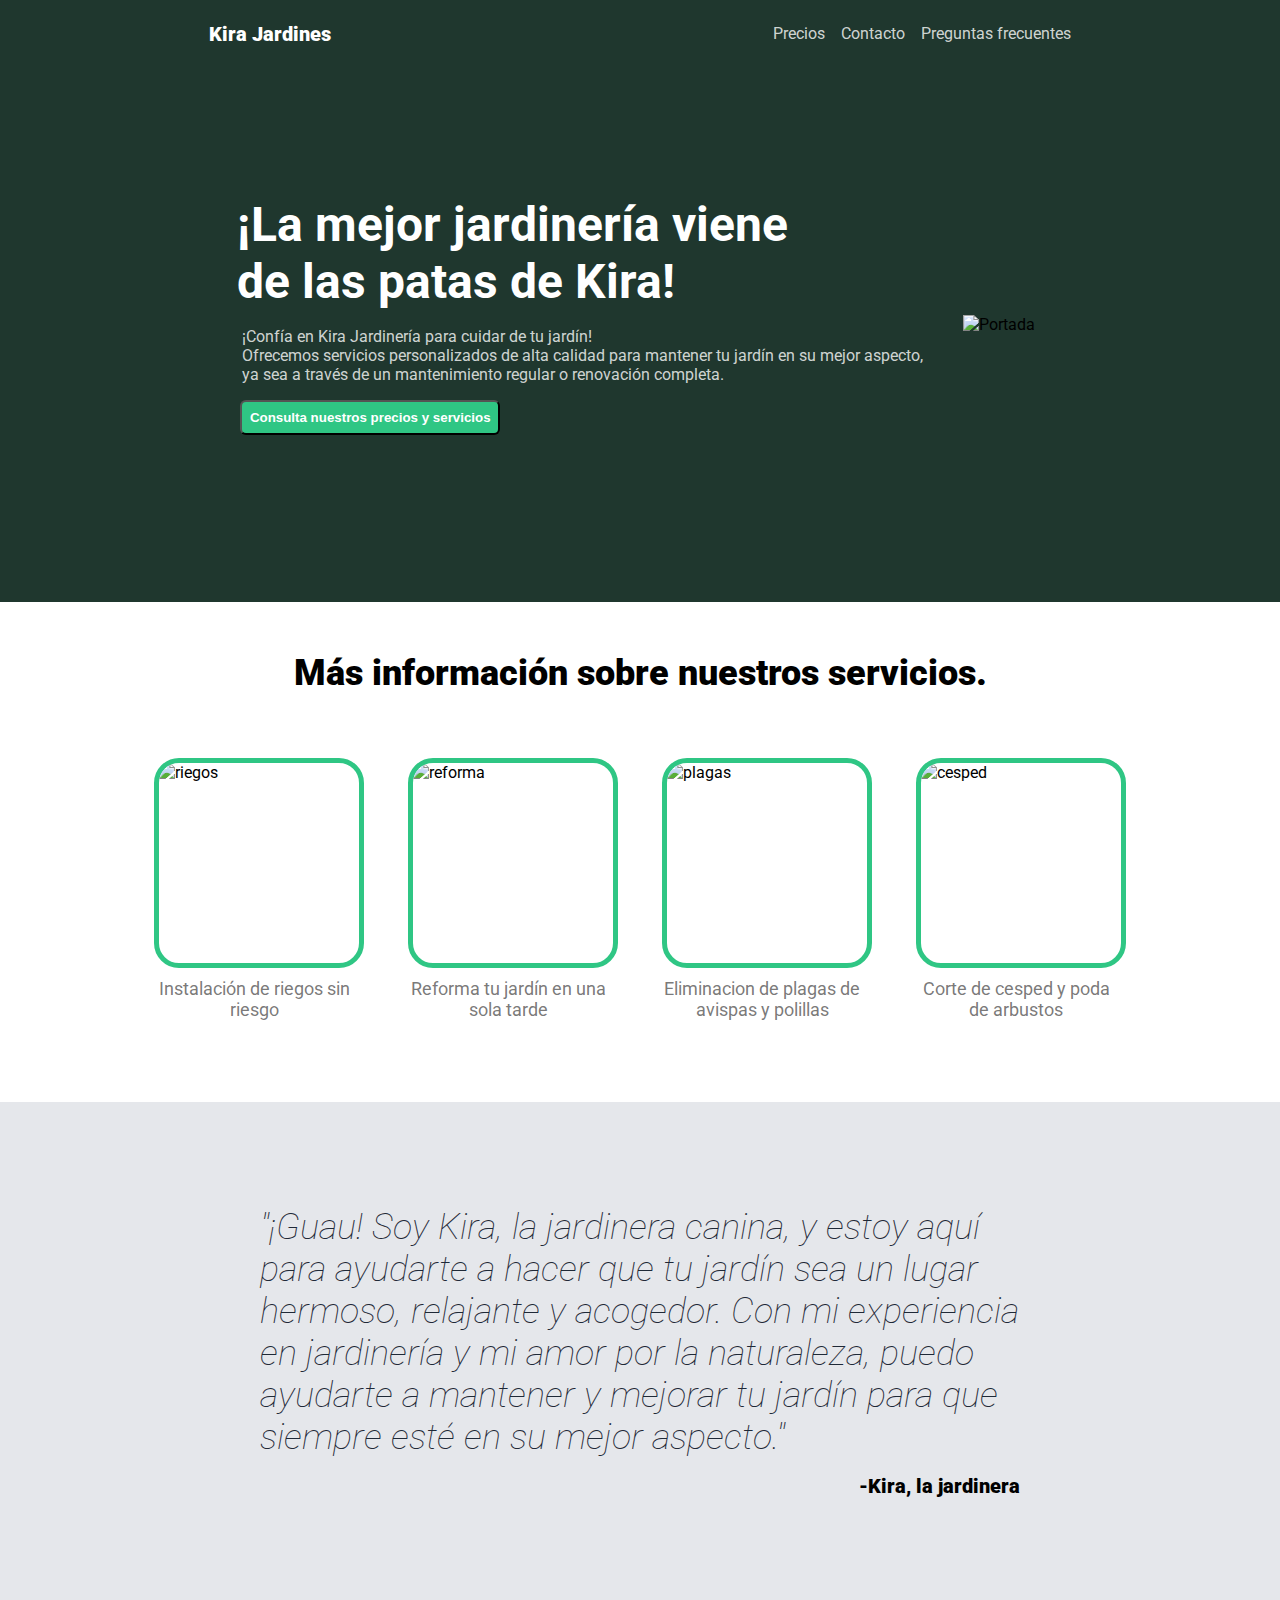
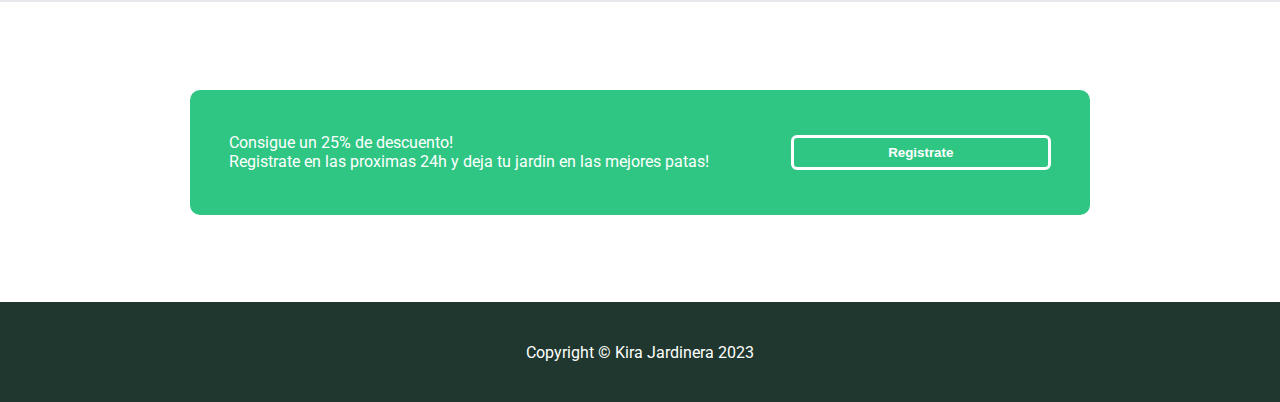
==== index.html @ 0126cf0c "added faq page html and css begining" ====
<!DOCTYPE html>
<html lang="en">
<head>
    <meta charset="UTF-8">
    <meta http-equiv="X-UA-Compatible" content="IE=edge">
    <meta name="viewport" content="width=device-width, initial-scale=1.0">
    <title>Kira Jardinería</title>
    <link rel="stylesheet" href="style.css">
    <link rel="preconnect" href="https://fonts.googleapis.com">
<link rel="preconnect" href="https://fonts.gstatic.com" crossorigin>
<link href="https://fonts.googleapis.com/css2?family=Roboto:ital,wght@0,100;0,300;0,400;0,500;0,700;0,900;1,100;1,300;1,400;1,500;1,700;1,900&display=swap" rel="stylesheet">
</head>


<body>
    <div class="todo">
    <!--Parte del header-->

    <div class="header">
        <div class="logo">Kira Jardines</div>
        <ul class="links">
           <li><a href="/precios.html">Precios</a></li>
           <li><a href="/contacto/contacto.html">Contacto</a></li>
           <li><a href="/faq/faq.html">Preguntas frecuentes</a></li>
        </ul>
    </div>

    <!--Parte debajo del header-->
    <div class="contenedor0">
    <div class="contenedor1">
        <div class="c1izq"><h1>¡La mejor jardinería viene  <br> de las patas de Kira!</h1>
        <p>¡Confía en Kira Jardinería para cuidar de tu jardín!<br> Ofrecemos servicios personalizados de alta calidad para mantener tu jardín en su mejor aspecto, <br> ya sea a través de un mantenimiento regular o renovación completa.</p>
        <a href="/precios/precios.html"><button>Consulta nuestros precios y servicios </button></a>  
        </div>
        <div class="c1dcha"><img src="images/Kira jardinera/portada.JPG" alt="Portada"></div>
    </div>
    </div>

    <!--Parte info-->

    <div class="contenedor2">
        <div class="subcont2">
        <div class="subtit"><h1>Más información sobre nuestros servicios.</h1></div>
        <div class="imgstxt">
            <div class="imgs">
                <div class="col"><img src="images/Kira jardinera/riego.JPG" alt="riegos">
                <div class="txt"> Instalación de riegos sin riesgo</div></div>

                <div class="col"><img src="images/Kira jardinera/reformas.JPG" alt="reforma">
                <div class="txt"> Reforma tu jardín en una sola tarde</div></div>

                <div class="col"><img src="images/Kira jardinera/plagas.JPG" alt="plagas">
                <div class="txt"> Eliminacion de plagas de avispas y polillas </div></div>

                <div class="col"><img src="images/Kira jardinera/cesped.JPG" alt="cesped"> 
                <div class="txt"> Corte de cesped y poda de arbustos</div></div>
            </div>
        </div>
    </div>
    </div>


    <!--Parte cita-->

    <div class="contenedor3">
        <div class="contenedor31">
            <div class="cita">"¡Guau! Soy Kira, la jardinera canina, y estoy aquí para ayudarte a hacer que tu jardín sea un lugar hermoso, relajante y acogedor. Con mi experiencia en jardinería y mi amor por la naturaleza, puedo ayudarte a mantener y mejorar tu jardín para que siempre esté en su mejor aspecto."</div>
            <div class="autor">-Kira, la jardinera</div>
        </div>
    </div>


    <!--Parte anuncio-->

    <div class="contenedor4">
        <div class="contazul">
            <div class="coni">
                <div class="coniar">Consigue un 25% de descuento!</div>
                <div class="coniar">Registrate en las proximas 24h y deja tu jardin en las mejores patas!</div>
            </div>
            <div class="cond"><button>Registrate</button></div>
        </div>
    </div>

    <!--Parte copy-->

    <div class="contenedor5">
        <div class="copy">Copyright © Kira Jardinera 2023</div>
    </div>
</div>

</body>
</html>
---- style.css ----
body {
    background-color: #1f372e;
    display: flex;
    flex-direction: column;
    height: 100vh;
    width: 100%;
    margin: 0;
    flex-wrap: nowrap;
    font-family: 'Roboto', sans-serif;
}

.todo {
    margin: 0;
    width: 100%;
}

/*Parte del header*/
.header{
    color: white;
    display: flex;
    justify-content: space-around;
    align-items: center;
    padding: 8px;
}

.logo {
    font-size: 20px;
    font-weight: 900;
}

.links {
     display: flex;
     gap: 16px;
}

ul {
    list-style-type: none;
}

a {
    text-decoration: none;
    color: rgba(255, 255, 255, 0.797);
}



/*Debajo Header*/

.contenedor1 {
    display: flex;
    height: 45vh;
    justify-content: center;
    gap: 16px;
    align-items: center;
    flex-shrink: 1;
    flex: 1;
    padding-top: 30px;
    padding-bottom: 100px;
}

.c1izq {
    display: flex;
    flex-direction: column;
    padding: 8px;
    
    
}

.c1izq > h1 {
    font-size: 48px;
    color: white;
}

p{
    display: flex;
    
    margin-top: -15px;
    margin-left: 4.5px;
    color: rgba(255, 255, 255, 0.797);
}

.c1dcha > img {
    margin-top: 50px;
    width: 450px;
    height: 300px;
    padding: 16px;
}

button {
    width: 260px;
    height: 35px;
    margin-left: 3px;
    background-color: #2fc684;
    color: white;
    border-radius: 6px;
    padding: 15px px;
    font-weight: 700;
    text-align: center;
}

.c1izq h1, .c1izq p {
    white-space: nowrap;
 } 

/*Parte info*/

.contenedor2 {
    display: flex;
    max-width: 100%;
    max-width: 100%;
    margin: 0;
    height: 500px;
    justify-content: center;
    background-color: white;
    
}


.subtit h1 {
    margin-top: 50px;
    display: flex;
    font-size: 36px;
    text-align: center;
    font-weight: 900;
    align-items: center;
    justify-content: center;
}

.imgstxt {
    display: flex;
    align-items: center;
    
}

.imgs {
    display: flex;
    height: 300px;
    align-items: center;
    flex-wrap: nowrap;
    margin-top: 50px;
}

.col > img {
    height: 200px;
    width: 200px;
    border: solid  #2fc684;
    border-radius: 25px;
    border-width: 5px;

}

.col {
    display: flex;
    flex-direction: column;
    justify-content: center;
    margin: 22px;

    
}

.txt {
    display: flex;
    text-align: center;
    margin-top: 10px;
    height: 100px;
    width: 200px;
    gap: 8px;
    word-wrap: break-word;
    color: rgba(87, 86, 86, 0.797);
    font-size: 18px;
}



/*Parte cita*/

.contenedor3 {
    display: flex;
    flex-direction: column;
    max-width: 100%;
    margin: 0;
    height: 500px;
    justify-content: center;
    align-items: center;
    background-color: #E5E7EB;

    
}

.contenedor31 {
    display: flex;
    flex-direction: column;
    align-items: center;
  }

.cita {
    display: flex;
    word-wrap: break-word;
    width: 760px;
    font-size: 36px;
    font-weight:100;
    font-style: italic;
    color: #1F2937;

}

.autor {
    display: flex;
    flex-wrap: nowrap;
    align-self: flex-end;
    margin-top: 16px;
    font-weight: 900;
    font-size: 20px;
}


/*Parte anuncio*/

.contenedor4 {
    display: flex;
    background-color: white;
    max-width: 100%;
    height: 300px;
    justify-content: center;
    align-items: center;
}

.contazul {
    display: flex;
    flex-direction: row;
    height: 125px;
    width: 900px;
    background-color: #2fc684;
    color: white;
    border-radius: 10px;
    align-items: center;
    justify-content: space-around;
}

.coni {
    display: flex;
    flex-direction: column;

}

.cond {
    display: flex;

}

.cond > button {
    border: solid white;
}

/*Parte copyright*/

.contenedor5 {
    display: flex;
    justify-content: center;
    align-items: center;
    background-color: #1f372e;
    max-width: 100%;
    height: 100px;
}

.copy {
    color: white;
}
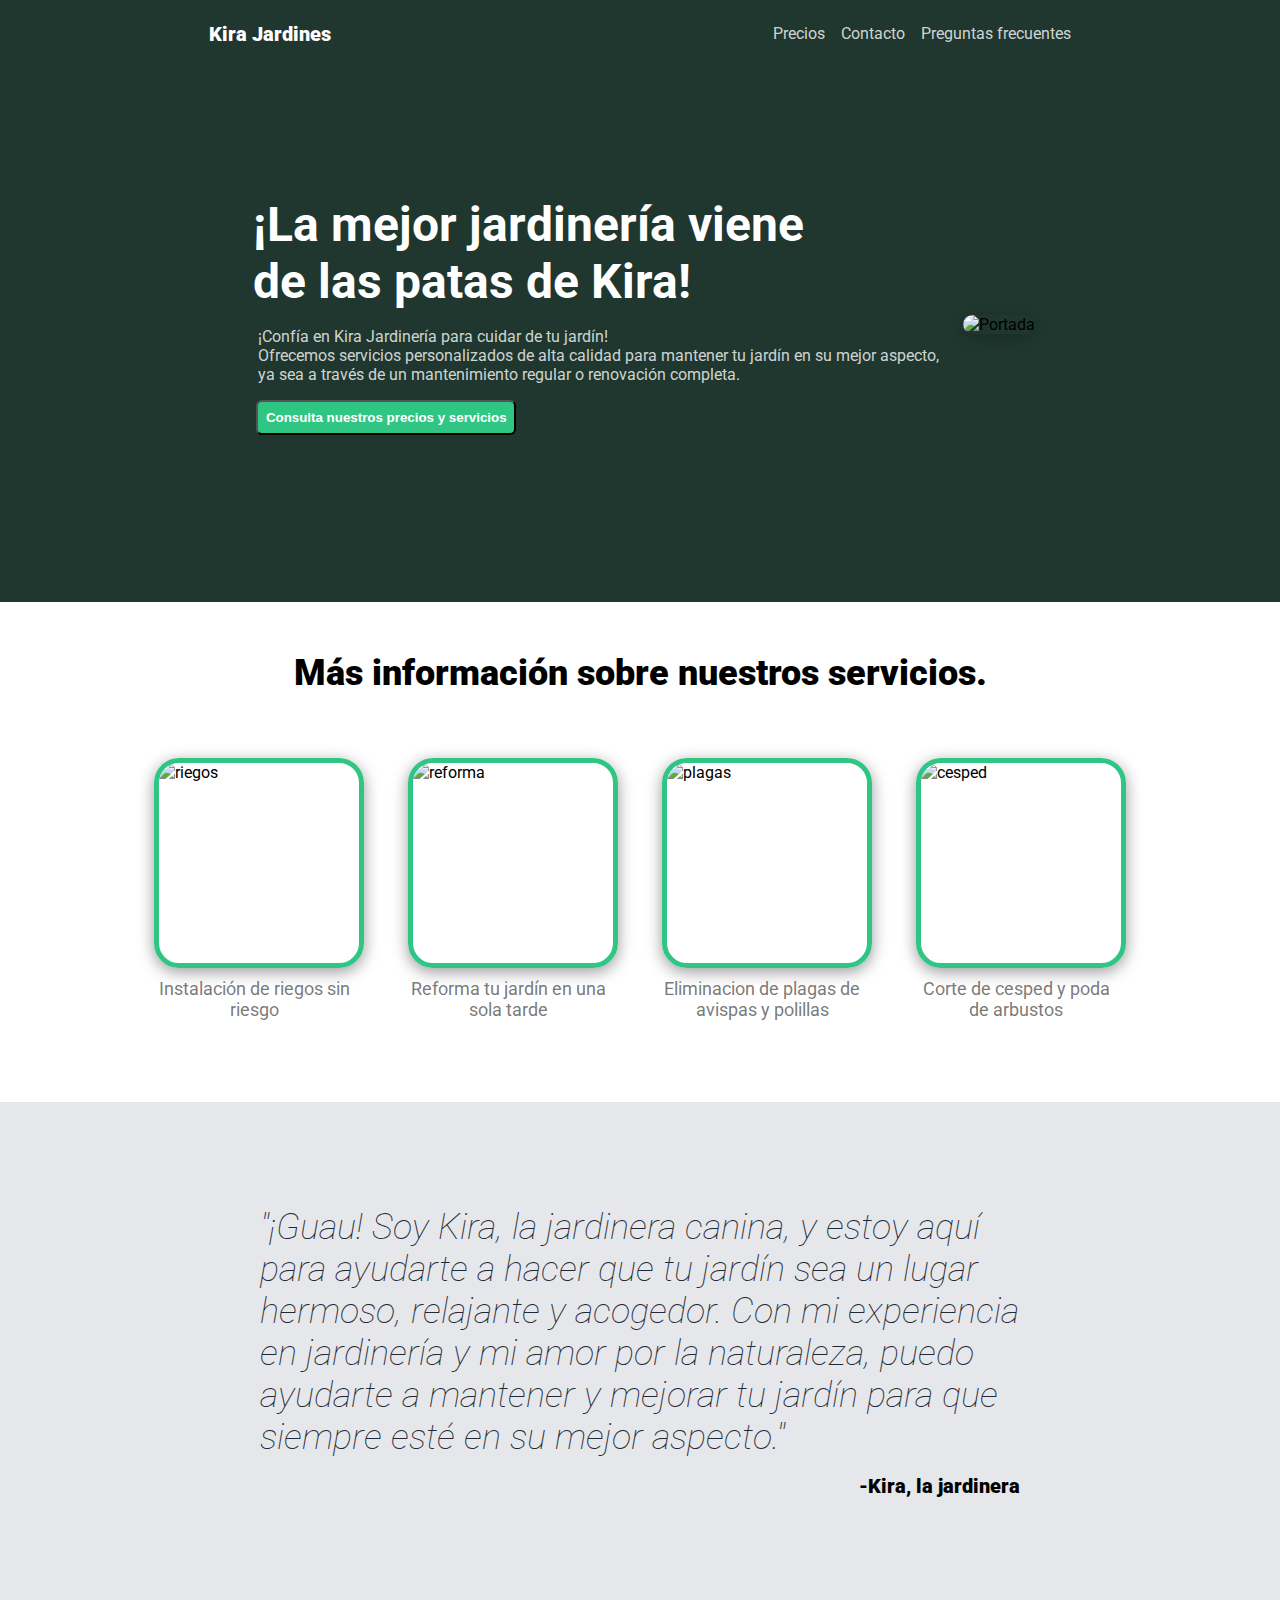
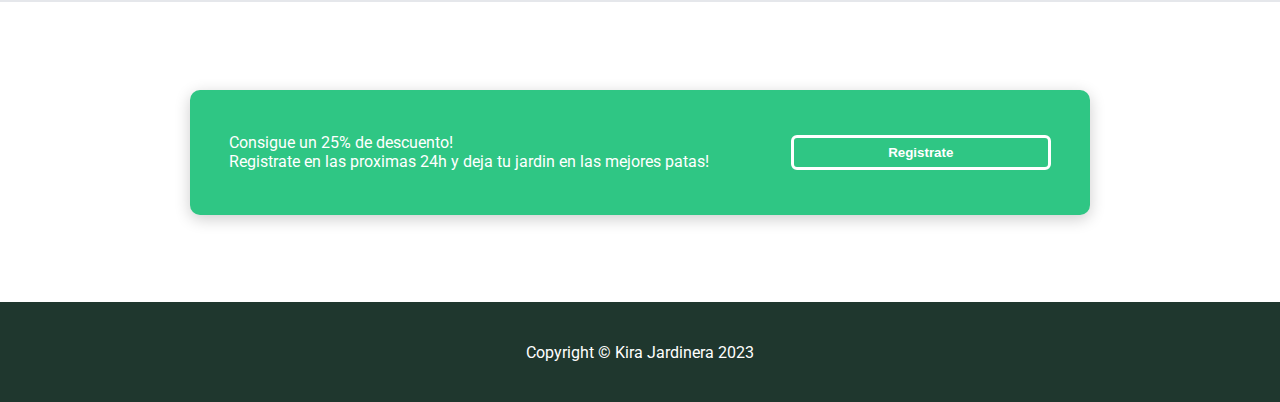
==== commit 3468f0b3: "Fixed green container in index bottom" ====
--- a/index.html
+++ b/index.html
@@ -19,13 +19,13 @@
     <div class="header">
         <div class="logo">Kira Jardines</div>
         <ul class="links">
-           <li><a href="/precios.html">Precios</a></li>
+           <li><a href="/precios/precios.html">Precios</a></li>
            <li><a href="/contacto/contacto.html">Contacto</a></li>
            <li><a href="/faq/faq.html">Preguntas frecuentes</a></li>
         </ul>
     </div>
 
-    <!--Parte debajo del header-->
+        
     <div class="contenedor0">
     <div class="contenedor1">
         <div class="c1izq"><h1>¡La mejor jardinería viene  <br> de las patas de Kira!</h1>
@@ -73,7 +73,7 @@
     <!--Parte anuncio-->
 
     <div class="contenedor4">
-        <div class="contazul">
+        <div class="contv">
             <div class="coni">
                 <div class="coniar">Consigue un 25% de descuento!</div>
                 <div class="coniar">Registrate en las proximas 24h y deja tu jardin en las mejores patas!</div>
--- a/style.css
+++ b/style.css
@@ -83,7 +83,8 @@
     margin-top: 50px;
     width: 450px;
     height: 300px;
-    padding: 16px;
+    border-radius: 10px;
+    box-shadow: 0px 4px 16px rgba(0, 0, 0, 0.2);
 }
 
 button {
@@ -146,6 +147,7 @@
     border: solid  #2fc684;
     border-radius: 25px;
     border-width: 5px;
+    box-shadow: 0px 4px 16px rgba(0, 0, 0, 0.4);
 
 }
 
@@ -225,7 +227,7 @@
     align-items: center;
 }
 
-.contazul {
+.contv {
     display: flex;
     flex-direction: row;
     height: 125px;
@@ -235,6 +237,7 @@
     border-radius: 10px;
     align-items: center;
     justify-content: space-around;
+    box-shadow: 0px 4px 16px rgba(0, 0, 0, 0.2);
 }
 
 .coni {
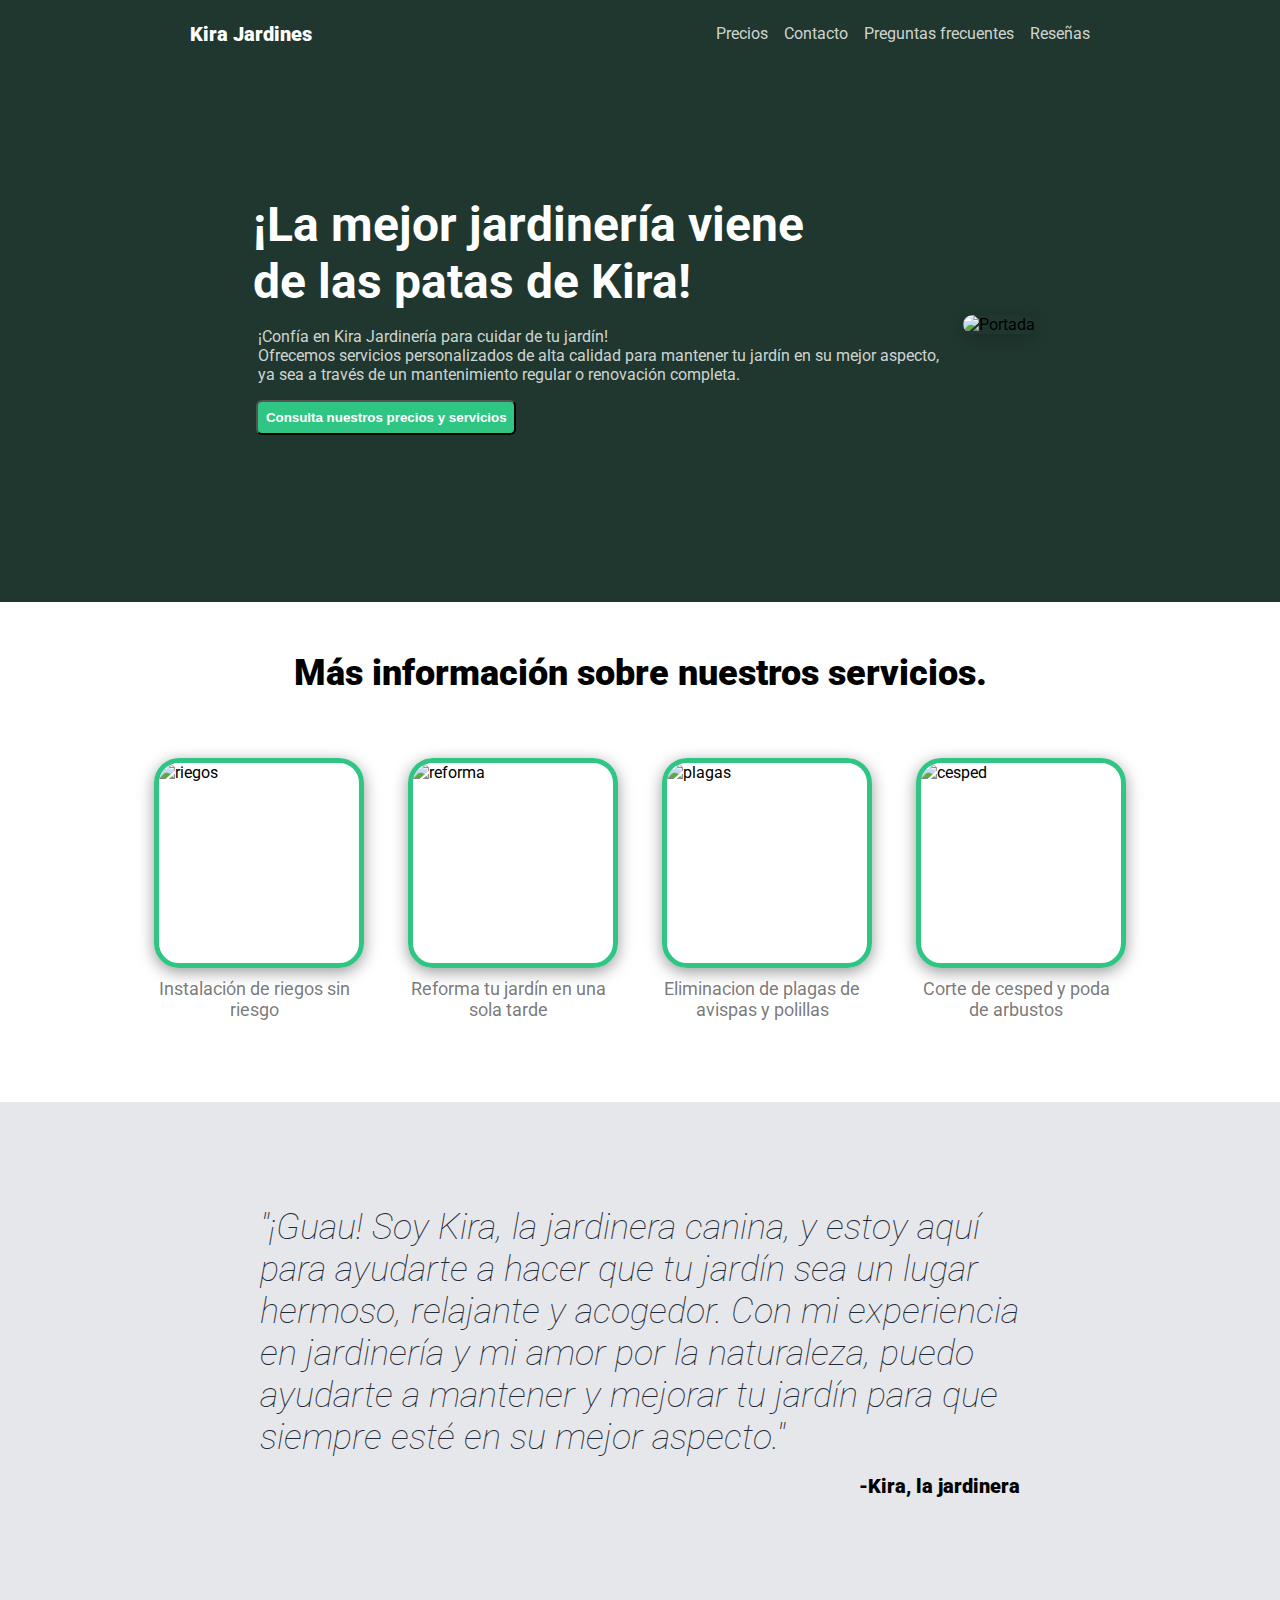
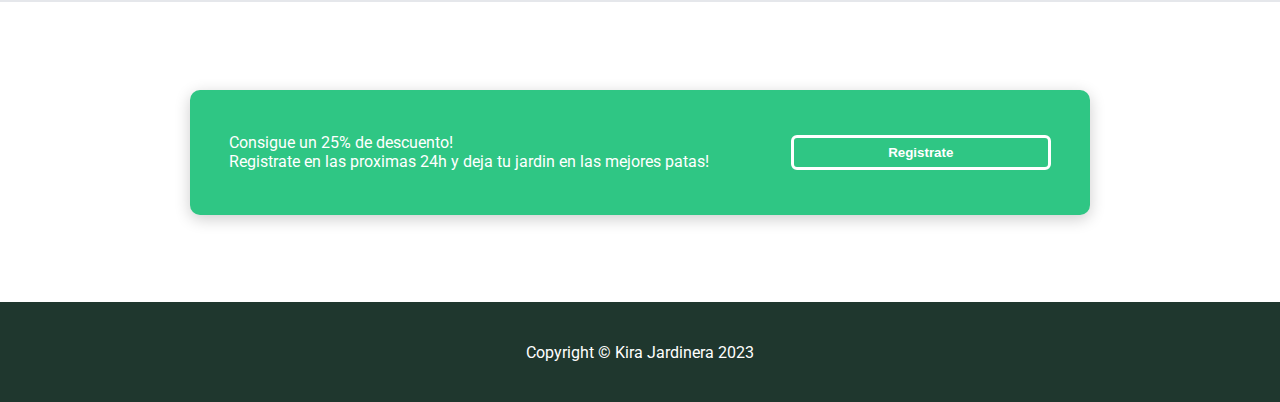
==== commit 21663579: "Added new page called resenas" ====
--- a/index.html
+++ b/index.html
@@ -22,6 +22,7 @@
            <li><a href="/precios/precios.html">Precios</a></li>
            <li><a href="/contacto/contacto.html">Contacto</a></li>
            <li><a href="/faq/faq.html">Preguntas frecuentes</a></li>
+           <li><a href="/Resenas/Resenas.html">Reseñas</a></li>
         </ul>
     </div>
 
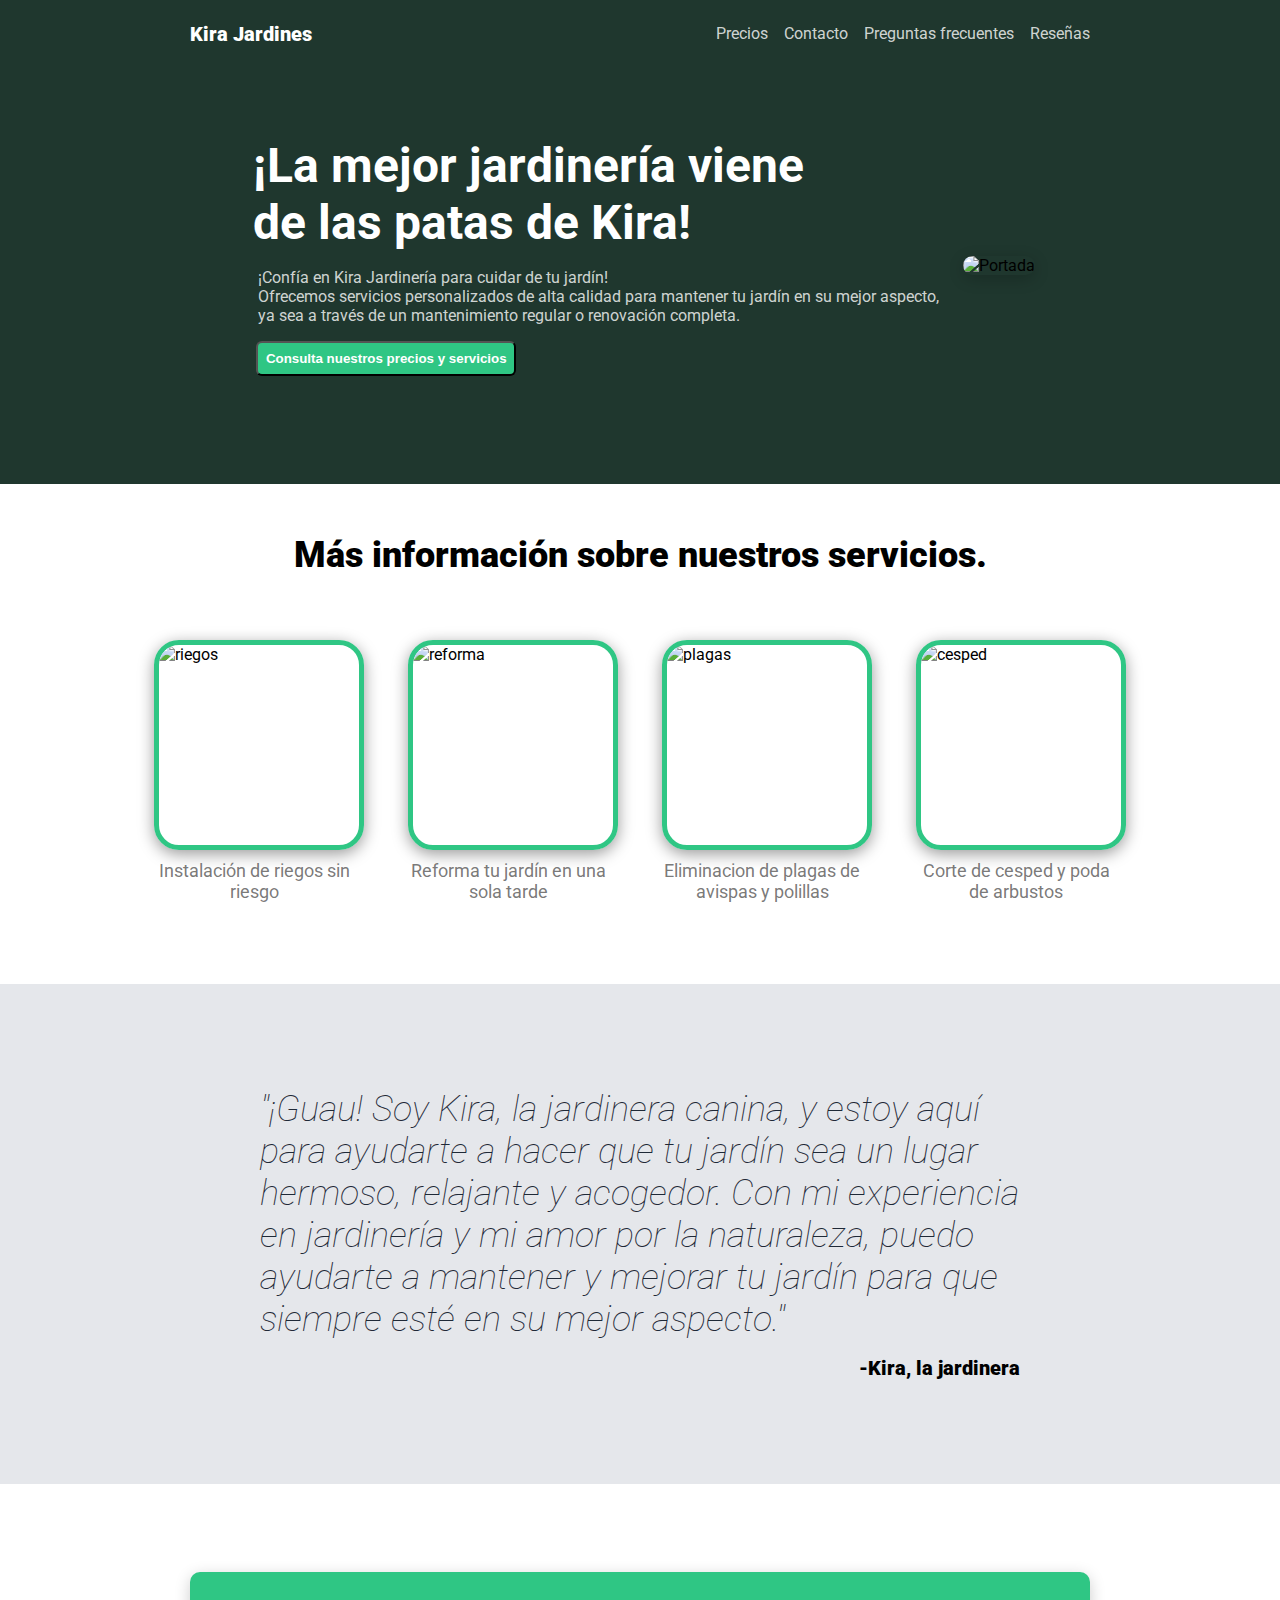
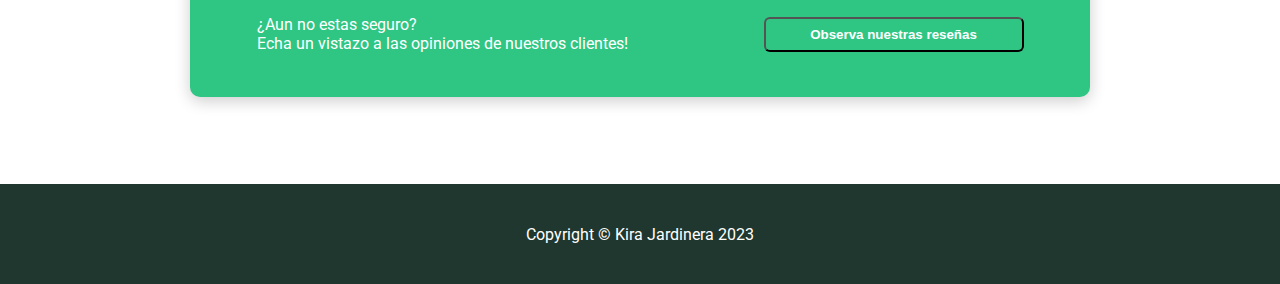
==== commit d061e7f4: "linked index to resenas page" ====
--- a/index.html
+++ b/index.html
@@ -76,10 +76,10 @@
     <div class="contenedor4">
         <div class="contv">
             <div class="coni">
-                <div class="coniar">Consigue un 25% de descuento!</div>
-                <div class="coniar">Registrate en las proximas 24h y deja tu jardin en las mejores patas!</div>
+                <div class="coniar">¿Aun no estas seguro?</div>
+                <div class="coniar">Echa un vistazo a las opiniones de nuestros clientes!</div>
             </div>
-            <div class="cond"><button>Registrate</button></div>
+            <div class="cond"><a href="/Resenas/Resenas.html"><button>Observa nuestras reseñas</button></a></div>
         </div>
     </div>
 
--- a/style.css
+++ b/style.css
@@ -2,7 +2,6 @@
     background-color: #1f372e;
     display: flex;
     flex-direction: column;
-    height: 100vh;
     width: 100%;
     margin: 0;
     flex-wrap: nowrap;
@@ -48,14 +47,12 @@
 
 .contenedor1 {
     display: flex;
-    height: 45vh;
-    justify-content: center;
+    justify-content: center;
+    align-items: center;
     gap: 16px;
-    align-items: center;
-    flex-shrink: 1;
-    flex: 1;
     padding-top: 30px;
     padding-bottom: 100px;
+    flex-wrap: wrap;
 }
 
 .c1izq {
@@ -231,7 +228,7 @@
     display: flex;
     flex-direction: row;
     height: 125px;
-    width: 900px;
+    width: 900px;           
     background-color: #2fc684;
     color: white;
     border-radius: 10px;
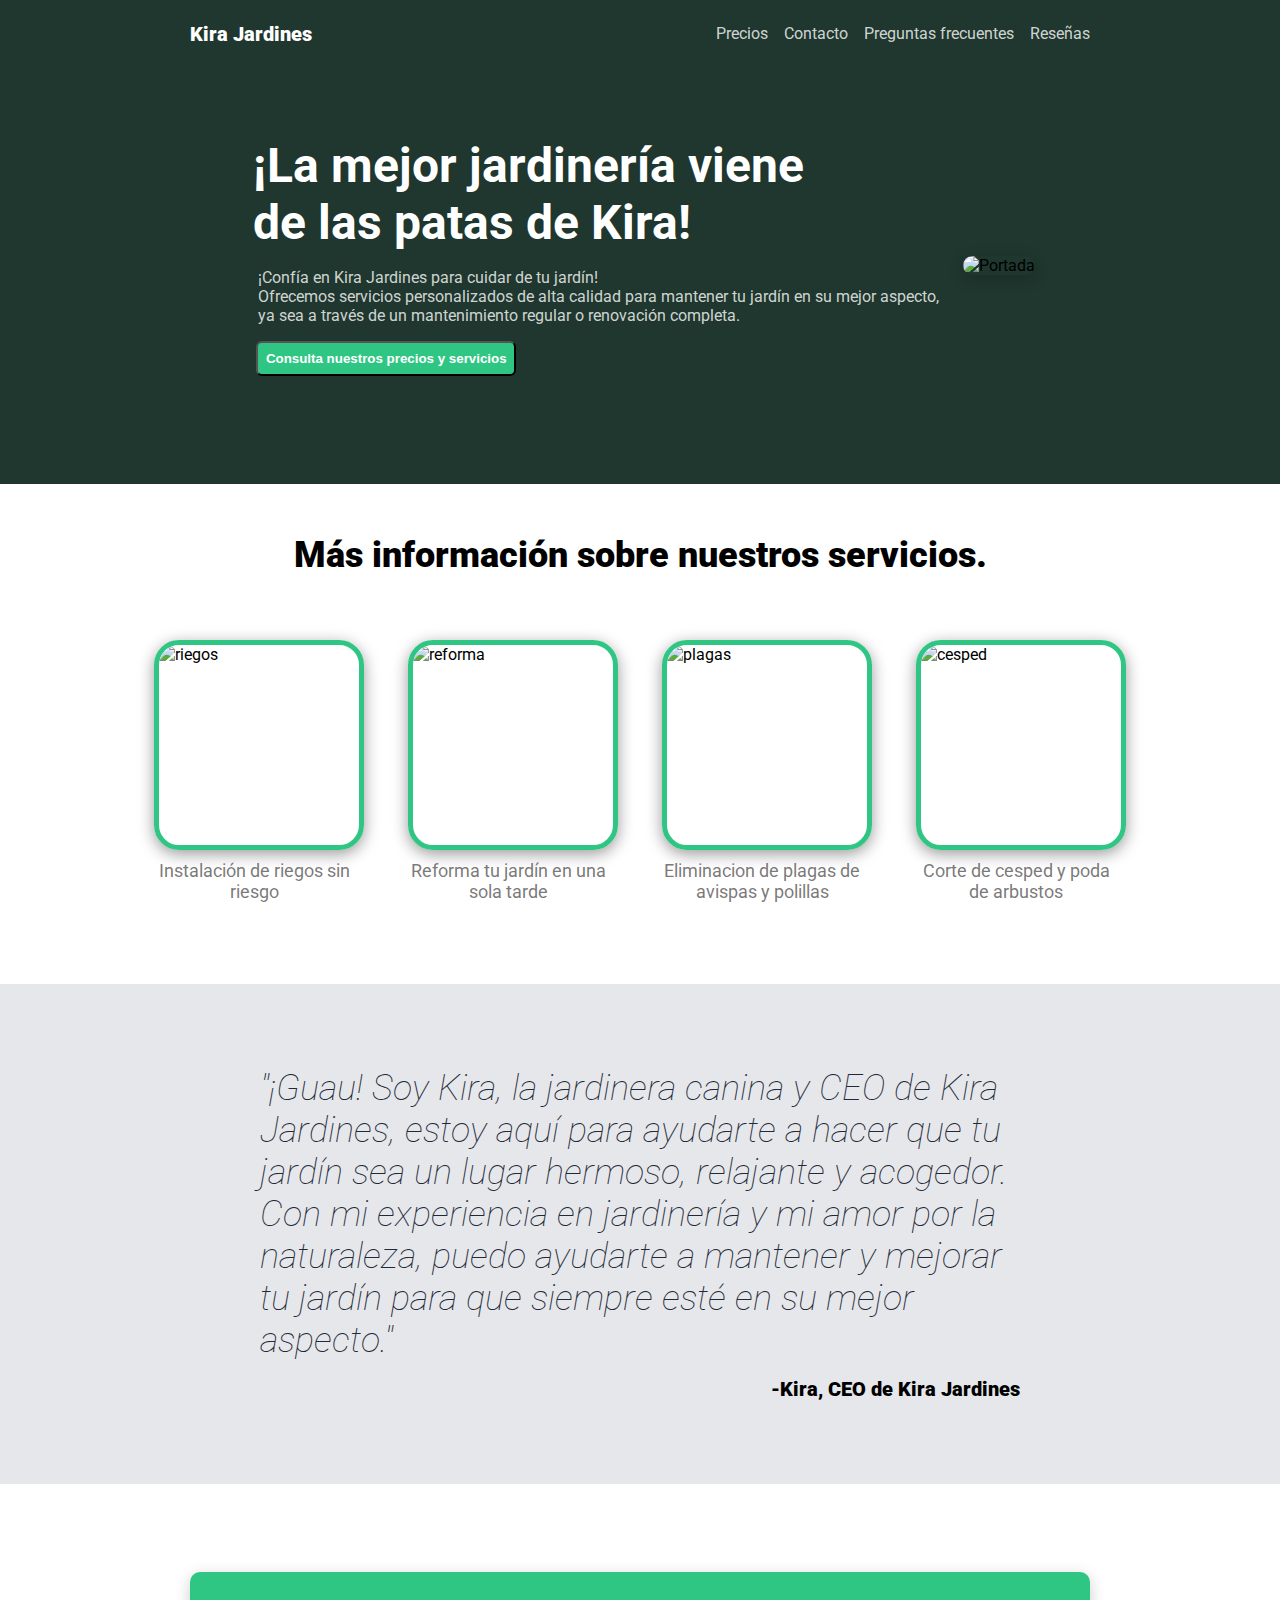
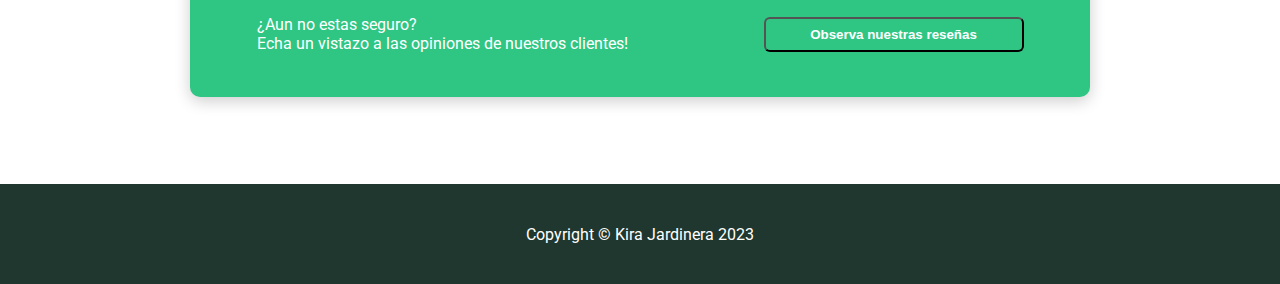
==== commit 42a13ae4: "Fixed Typos" ====
--- a/index.html
+++ b/index.html
@@ -4,7 +4,7 @@
     <meta charset="UTF-8">
     <meta http-equiv="X-UA-Compatible" content="IE=edge">
     <meta name="viewport" content="width=device-width, initial-scale=1.0">
-    <title>Kira Jardinería</title>
+    <title>Kira Jardines</title>
     <link rel="stylesheet" href="style.css">
     <link rel="preconnect" href="https://fonts.googleapis.com">
 <link rel="preconnect" href="https://fonts.gstatic.com" crossorigin>
@@ -30,7 +30,7 @@
     <div class="contenedor0">
     <div class="contenedor1">
         <div class="c1izq"><h1>¡La mejor jardinería viene  <br> de las patas de Kira!</h1>
-        <p>¡Confía en Kira Jardinería para cuidar de tu jardín!<br> Ofrecemos servicios personalizados de alta calidad para mantener tu jardín en su mejor aspecto, <br> ya sea a través de un mantenimiento regular o renovación completa.</p>
+        <p>¡Confía en Kira Jardines para cuidar de tu jardín!<br> Ofrecemos servicios personalizados de alta calidad para mantener tu jardín en su mejor aspecto, <br> ya sea a través de un mantenimiento regular o renovación completa.</p>
         <a href="/precios/precios.html"><button>Consulta nuestros precios y servicios </button></a>  
         </div>
         <div class="c1dcha"><img src="images/Kira jardinera/portada.JPG" alt="Portada"></div>
@@ -65,8 +65,8 @@
 
     <div class="contenedor3">
         <div class="contenedor31">
-            <div class="cita">"¡Guau! Soy Kira, la jardinera canina, y estoy aquí para ayudarte a hacer que tu jardín sea un lugar hermoso, relajante y acogedor. Con mi experiencia en jardinería y mi amor por la naturaleza, puedo ayudarte a mantener y mejorar tu jardín para que siempre esté en su mejor aspecto."</div>
-            <div class="autor">-Kira, la jardinera</div>
+            <div class="cita">"¡Guau! Soy Kira, la jardinera canina y CEO de Kira Jardines, estoy aquí para ayudarte a hacer que tu jardín sea un lugar hermoso, relajante y acogedor. Con mi experiencia en jardinería y mi amor por la naturaleza, puedo ayudarte a mantener y mejorar tu jardín para que siempre esté en su mejor aspecto."</div>
+            <div class="autor">-Kira, CEO de Kira Jardines</div>
         </div>
     </div>
 
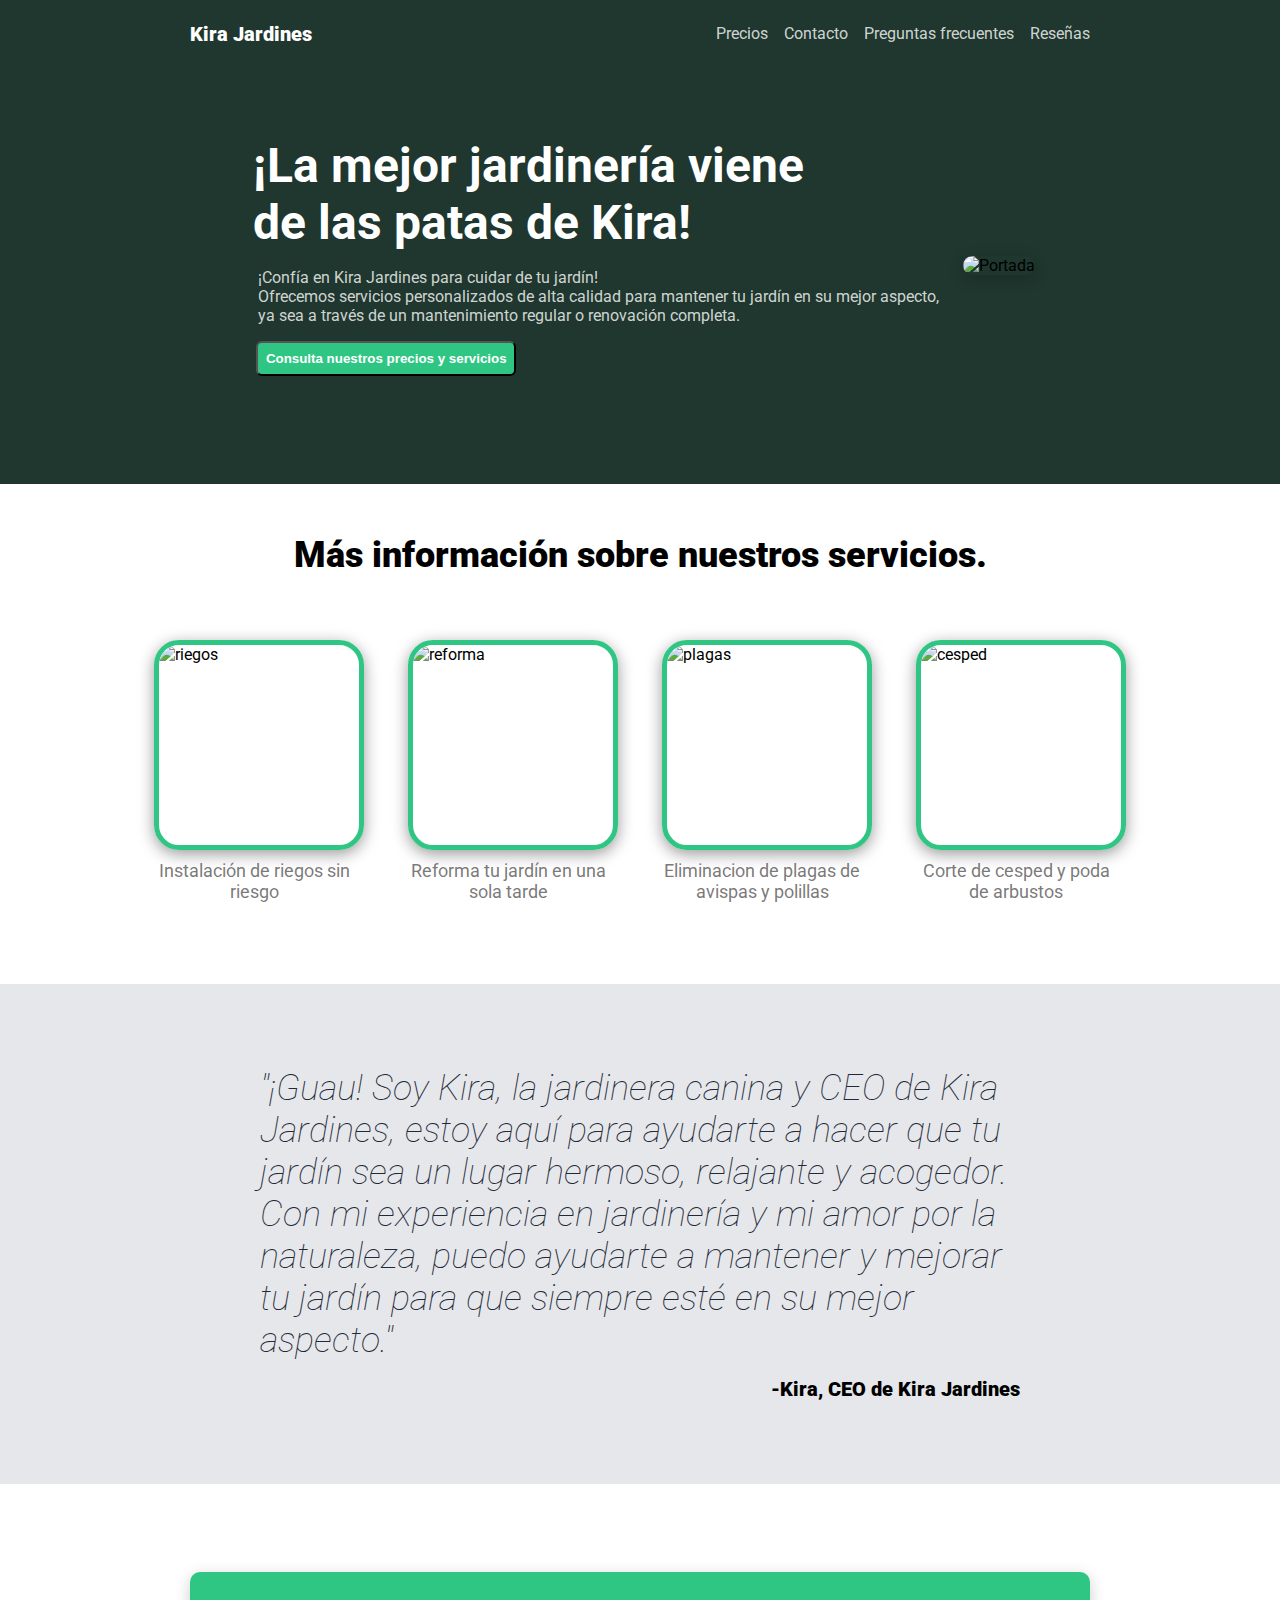
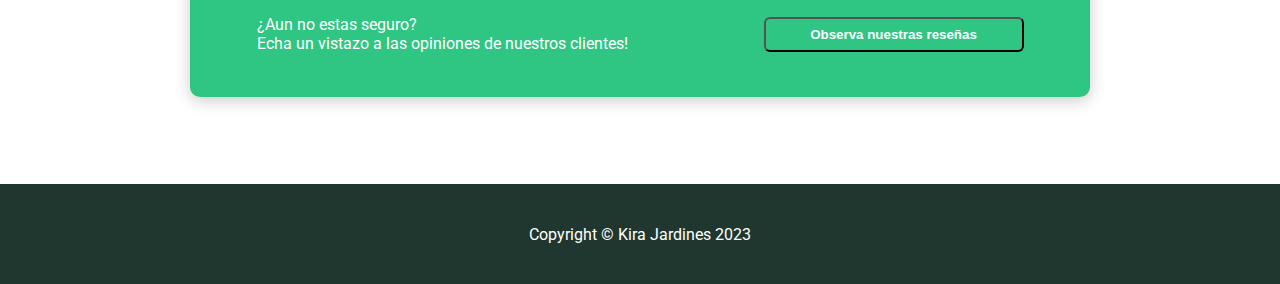
==== commit c7bee1e3: "Changed copyright part typo" ====
--- a/index.html
+++ b/index.html
@@ -86,7 +86,7 @@
     <!--Parte copy-->
 
     <div class="contenedor5">
-        <div class="copy">Copyright © Kira Jardinera 2023</div>
+        <div class="copy">Copyright © Kira Jardines 2023</div>
     </div>
 </div>
 
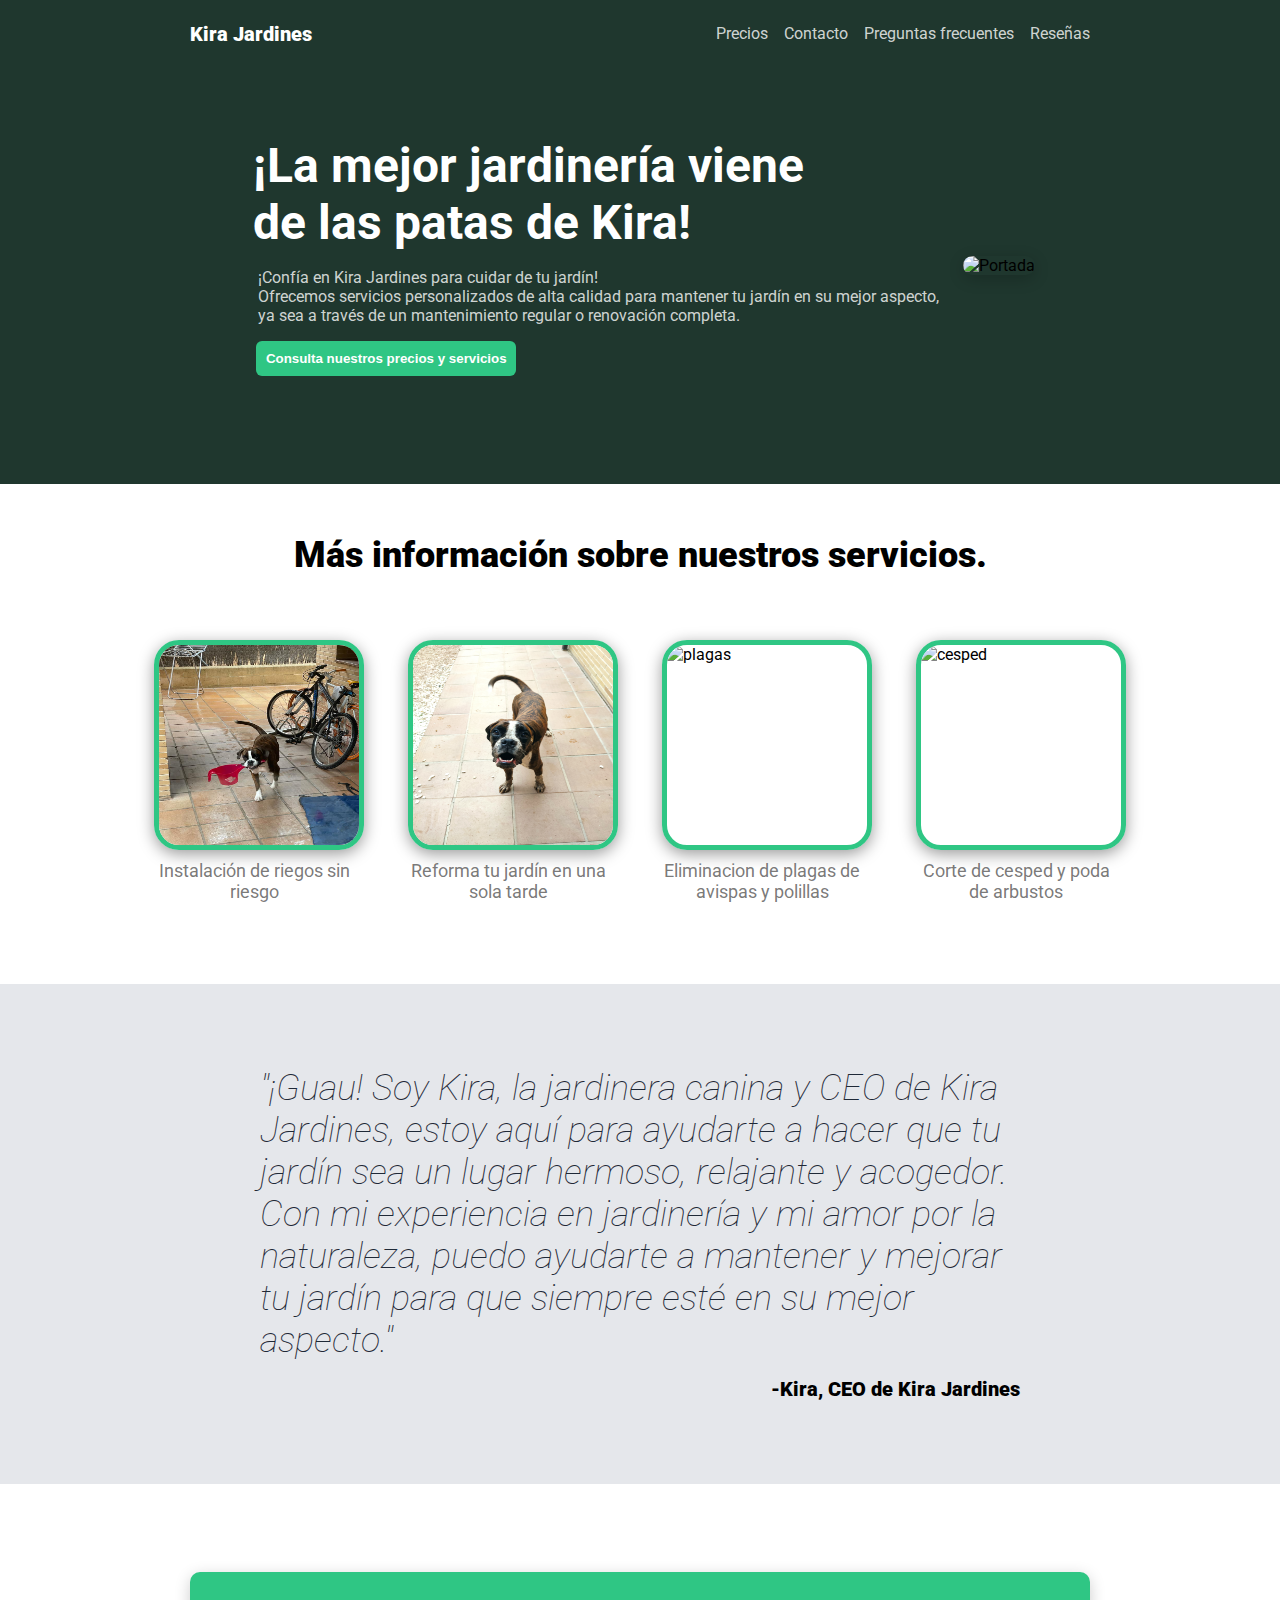
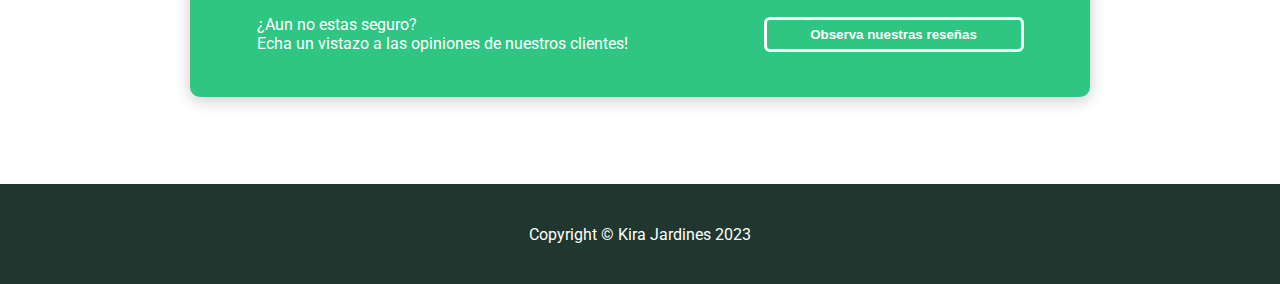
==== commit 0fcc5040: "fixed index paths" ====
--- a/index.html
+++ b/index.html
@@ -19,10 +19,10 @@
     <div class="header">
         <div class="logo">Kira Jardines</div>
         <ul class="links">
-           <li><a href="/precios/precios.html">Precios</a></li>
-           <li><a href="/contacto/contacto.html">Contacto</a></li>
-           <li><a href="/faq/faq.html">Preguntas frecuentes</a></li>
-           <li><a href="/Resenas/Resenas.html">Reseñas</a></li>
+           <li><a href="precios/precios.html">Precios</a></li>
+           <li><a href="contacto/contacto.html">Contacto</a></li>
+           <li><a href="faq/faq.html">Preguntas frecuentes</a></li>
+           <li><a href="Resenas/Resenas.html">Reseñas</a></li>
         </ul>
     </div>
 
@@ -31,9 +31,9 @@
     <div class="contenedor1">
         <div class="c1izq"><h1>¡La mejor jardinería viene  <br> de las patas de Kira!</h1>
         <p>¡Confía en Kira Jardines para cuidar de tu jardín!<br> Ofrecemos servicios personalizados de alta calidad para mantener tu jardín en su mejor aspecto, <br> ya sea a través de un mantenimiento regular o renovación completa.</p>
-        <a href="/precios/precios.html"><button>Consulta nuestros precios y servicios </button></a>  
+        <a href="precios/precios.html"><button>Consulta nuestros precios y servicios </button></a>  
         </div>
-        <div class="c1dcha"><img src="images/Kira jardinera/portada.JPG" alt="Portada"></div>
+        <div class="c1dcha"><img src="index_images/portada.JPG" alt="Portada"></div>
     </div>
     </div>
 
@@ -44,16 +44,16 @@
         <div class="subtit"><h1>Más información sobre nuestros servicios.</h1></div>
         <div class="imgstxt">
             <div class="imgs">
-                <div class="col"><img src="images/Kira jardinera/riego.JPG" alt="riegos">
+                <div class="col"><img src="index_images/riego.JPG" alt="riegos">
                 <div class="txt"> Instalación de riegos sin riesgo</div></div>
 
-                <div class="col"><img src="images/Kira jardinera/reformas.JPG" alt="reforma">
+                <div class="col"><img src="index_images/reformas.JPG" alt="reforma">
                 <div class="txt"> Reforma tu jardín en una sola tarde</div></div>
 
-                <div class="col"><img src="images/Kira jardinera/plagas.JPG" alt="plagas">
+                <div class="col"><img src="index_images/plagas.JPG" alt="plagas">
                 <div class="txt"> Eliminacion de plagas de avispas y polillas </div></div>
 
-                <div class="col"><img src="images/Kira jardinera/cesped.JPG" alt="cesped"> 
+                <div class="col"><img src="index_images/cesped.JPG" alt="cesped"> 
                 <div class="txt"> Corte de cesped y poda de arbustos</div></div>
             </div>
         </div>
@@ -79,7 +79,7 @@
                 <div class="coniar">¿Aun no estas seguro?</div>
                 <div class="coniar">Echa un vistazo a las opiniones de nuestros clientes!</div>
             </div>
-            <div class="cond"><a href="/Resenas/Resenas.html"><button>Observa nuestras reseñas</button></a></div>
+            <div class="cond"><a href="Resenas/Resenas.html"><button>Observa nuestras reseñas</button></a></div>
         </div>
     </div>
 
--- a/style.css
+++ b/style.css
@@ -94,6 +94,7 @@
     padding: 15px px;
     font-weight: 700;
     text-align: center;
+    border: transparent;
 }
 
 .c1izq h1, .c1izq p {
@@ -248,9 +249,15 @@
 
 }
 
-.cond > button {
+.cond button {
+    height: 35px;
+    color: white;
+    background-color: #2fc684;
     border: solid white;
-}
+    border-radius: 6px;
+    font-weight: 700;
+}
+
 
 /*Parte copyright*/
 
